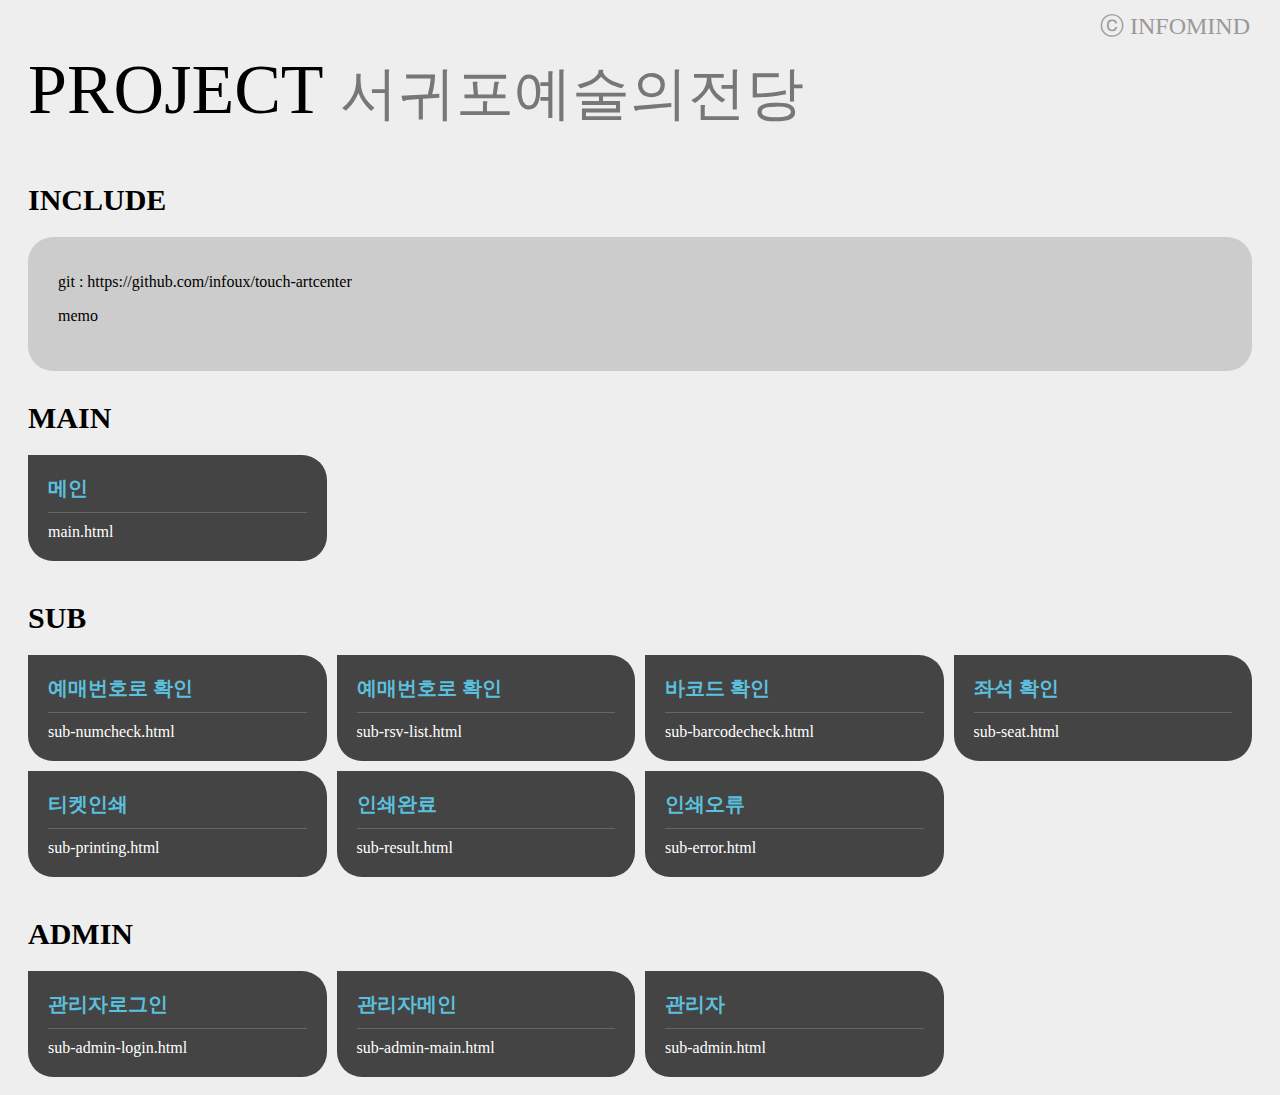
==== index.html @ 0ac6d9fb "예약목록 추가" ====
<!DOCTYPE html>
<html lang="ko">

    <head>
        <meta charset="utf-8">
        <meta http-equiv="X-UA-Compatible" content="IE=edge">
        <meta name="viewport" content="width=device-width, initial-scale=1">
        <title>infomindUX</title>

        <style>
            * {
                -webkit-box-sizing: border-box;
                -moz-box-sizing: border-box;
                box-sizing: border-box;
            }

            body {
                min-width: 320px;
                font-size: 0;
                text-align: center;
                padding: 0 20px;
                background: #eee;
            }

            @media (min-width:980px) {
                body {
                    text-align: left;
                }
            }

            h1 {
                margin: 50px 0;
                font-size: 70px;
                font-weight: 100;
            }

            h1 small {
                display: inline-block;
                color: #777;
            }

            .memo {
                font-size: 16px;
                background: #ccc;
                border-radius: 25px;
                padding: 20px 30px 30px;

                overflow: hidden;
                text-overflow: ellipsis;
                white-space: nowrap;
            }

            h2 {
                margin: 30px 0 20px;
                font-size: 30px;
                font-weight: 600;

            }

            h3 {
                margin: 10px 0 0;
                font-size: 20px;
                font-weight: 600;

            }

            a {
                display: inline-block;
                font-size: 16px;
                background: #444;
                border-radius: 0 25px 25px 25px;
                width: calc((100% - 30px) / 4);
                padding: 20px;
                margin: 0 10px 10px 0;
                text-align: left;
                color: #fff !important;
                text-decoration: none;

                -webkit-transition: all 0.1s ease;
                -moz-transition: all 0.1s ease;
                -o-transition: all 0.1s ease;
                -ms-transition: all 0.1s ease;
                transition: all 0.1s ease;

            }

            a:nth-child(5n) {
                margin-right: 0;
            }

            a:active,
            a:hover {
                background: #333;
                -webkit-box-shadow: 2px 2px 2px 2px rgba(0, 0, 0, 0.3);
                -moz-box-shadow: 2px 2px 2px 2px rgba(0, 0, 0, 0.3);
                box-shadow: 2px 2px 2px 2px rgba(0, 0, 0, 0.3);

                border-radius: 25px;
            }

            @media (max-width:979px) {
                a {
                    width: 100%;
                    margin: 0 10px 10px 0;

                }

            }

            hr {
                display: block;
                width: 100%;
                max-width: 400px;
                margin: 20px auto;
                border: none;
            }

            strong {
                color: #5bc0de;
                display: block;
                font-size: 20px;
                font-weight: 600;
                border-bottom: 1px solid #666;
                padding-bottom: 10px;
                margin-bottom: 10px;

                overflow: hidden;
                text-overflow: ellipsis;
                white-space: nowrap;
            }

            .co {
                font-size: 24px;
                position: absolute;
                right: 30px;
                top: 10px;
                margin: 0;
                color: #999;
            }
        </style>
    </head>

    <body>
        <h1>PROJECT
            <small>서귀포예술의전당</small>
        </h1>

        <h2>INCLUDE</h2>
        <div class="memo">
            <p>git : https://github.com/infoux/touch-artcenter</p>
            <p>memo</p>

        </div>

        <div>
            <h2>MAIN</h2>

            <a href="main.html">
                <strong>메인</strong>
                main.html
            </a>

        </div>



        <div>
            <h2>SUB</h2>

            <a href="sub-numcheck.html">
                <strong>예매번호로 확인</strong>
                sub-numcheck.html
            </a>

            <a href="sub-rsv-list.html">
                <strong>예매번호로 확인</strong>
                sub-rsv-list.html
            </a>

            <a href="sub-barcodecheck.html">
                <strong>바코드 확인</strong>
                sub-barcodecheck.html
            </a>

            <a href="sub-seat.html">
                <strong>좌석 확인</strong>
                sub-seat.html
            </a>

            <a href="sub-printing.html">
                <strong>티켓인쇄</strong>
                sub-printing.html
            </a>

            <a href="sub-result.html">
                <strong>인쇄완료</strong>
                sub-result.html
            </a>

            <a href="sub-error.html">
                <strong>인쇄오류</strong>
                sub-error.html
            </a>






        </div>


        <div>
            <h2>ADMIN</h2>

            <a href="sub-admin-login.html">
                <strong>관리자로그인</strong>
                sub-admin-login.html
            </a>

            <a href="sub-admin-main.html">
                <strong>관리자메인</strong>
                sub-admin-main.html
            </a>

            <a href="sub-admin.html">
                <strong>관리자</strong>
                sub-admin.html
            </a>





        </div>

        <p class="co">ⓒ INFOMIND</p>

    </body>

</html>
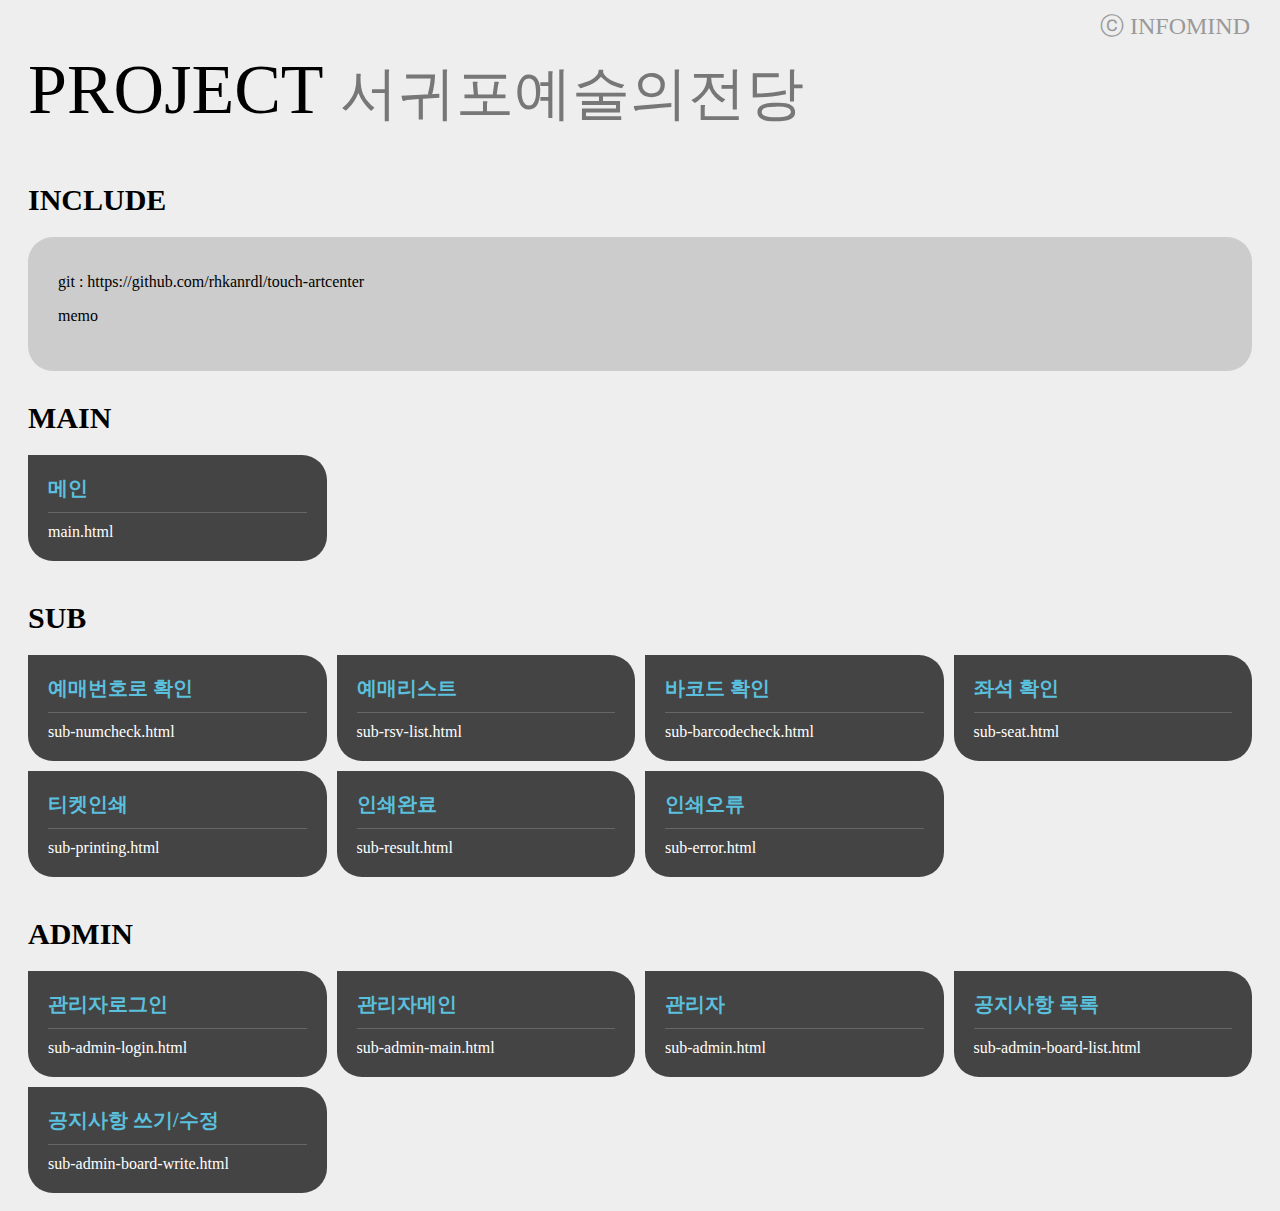
==== commit 5de57200: "공지사항 추가" ====
--- a/index.html
+++ b/index.html
@@ -147,7 +147,7 @@
 
         <h2>INCLUDE</h2>
         <div class="memo">
-            <p>git : https://github.com/infoux/touch-artcenter</p>
+            <p>git : https://github.com/rhkanrdl/touch-artcenter</p>
             <p>memo</p>
 
         </div>
@@ -173,7 +173,7 @@
             </a>
 
             <a href="sub-rsv-list.html">
-                <strong>예매번호로 확인</strong>
+                <strong>예매리스트</strong>
                 sub-rsv-list.html
             </a>
 
@@ -228,6 +228,16 @@
                 sub-admin.html
             </a>
 
+            <a href="sub-admin-board-list.html">
+                <strong>공지사항 목록</strong>
+                sub-admin-board-list.html
+            </a>
+
+            <a href="sub-admin-board-write.html">
+                <strong>공지사항 쓰기/수정</strong>
+                sub-admin-board-write.html
+            </a>
+
 
 
 
